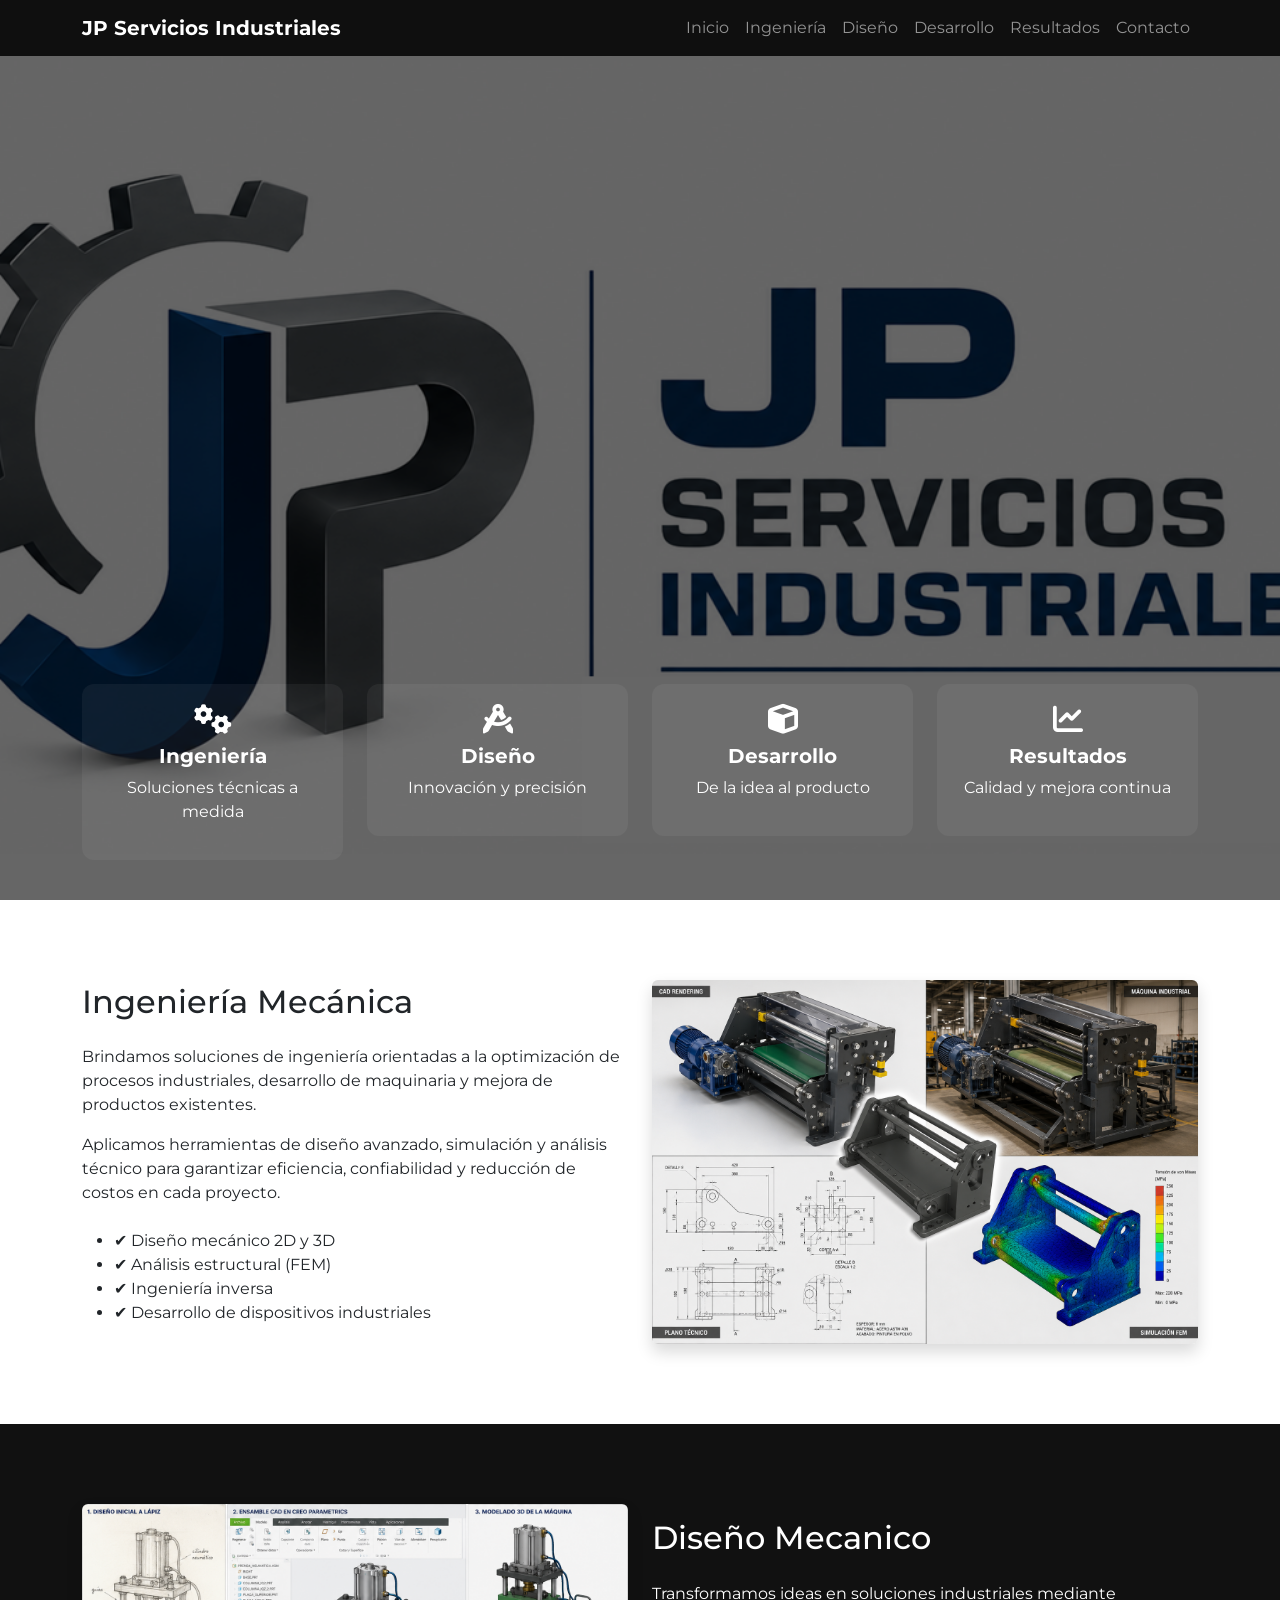
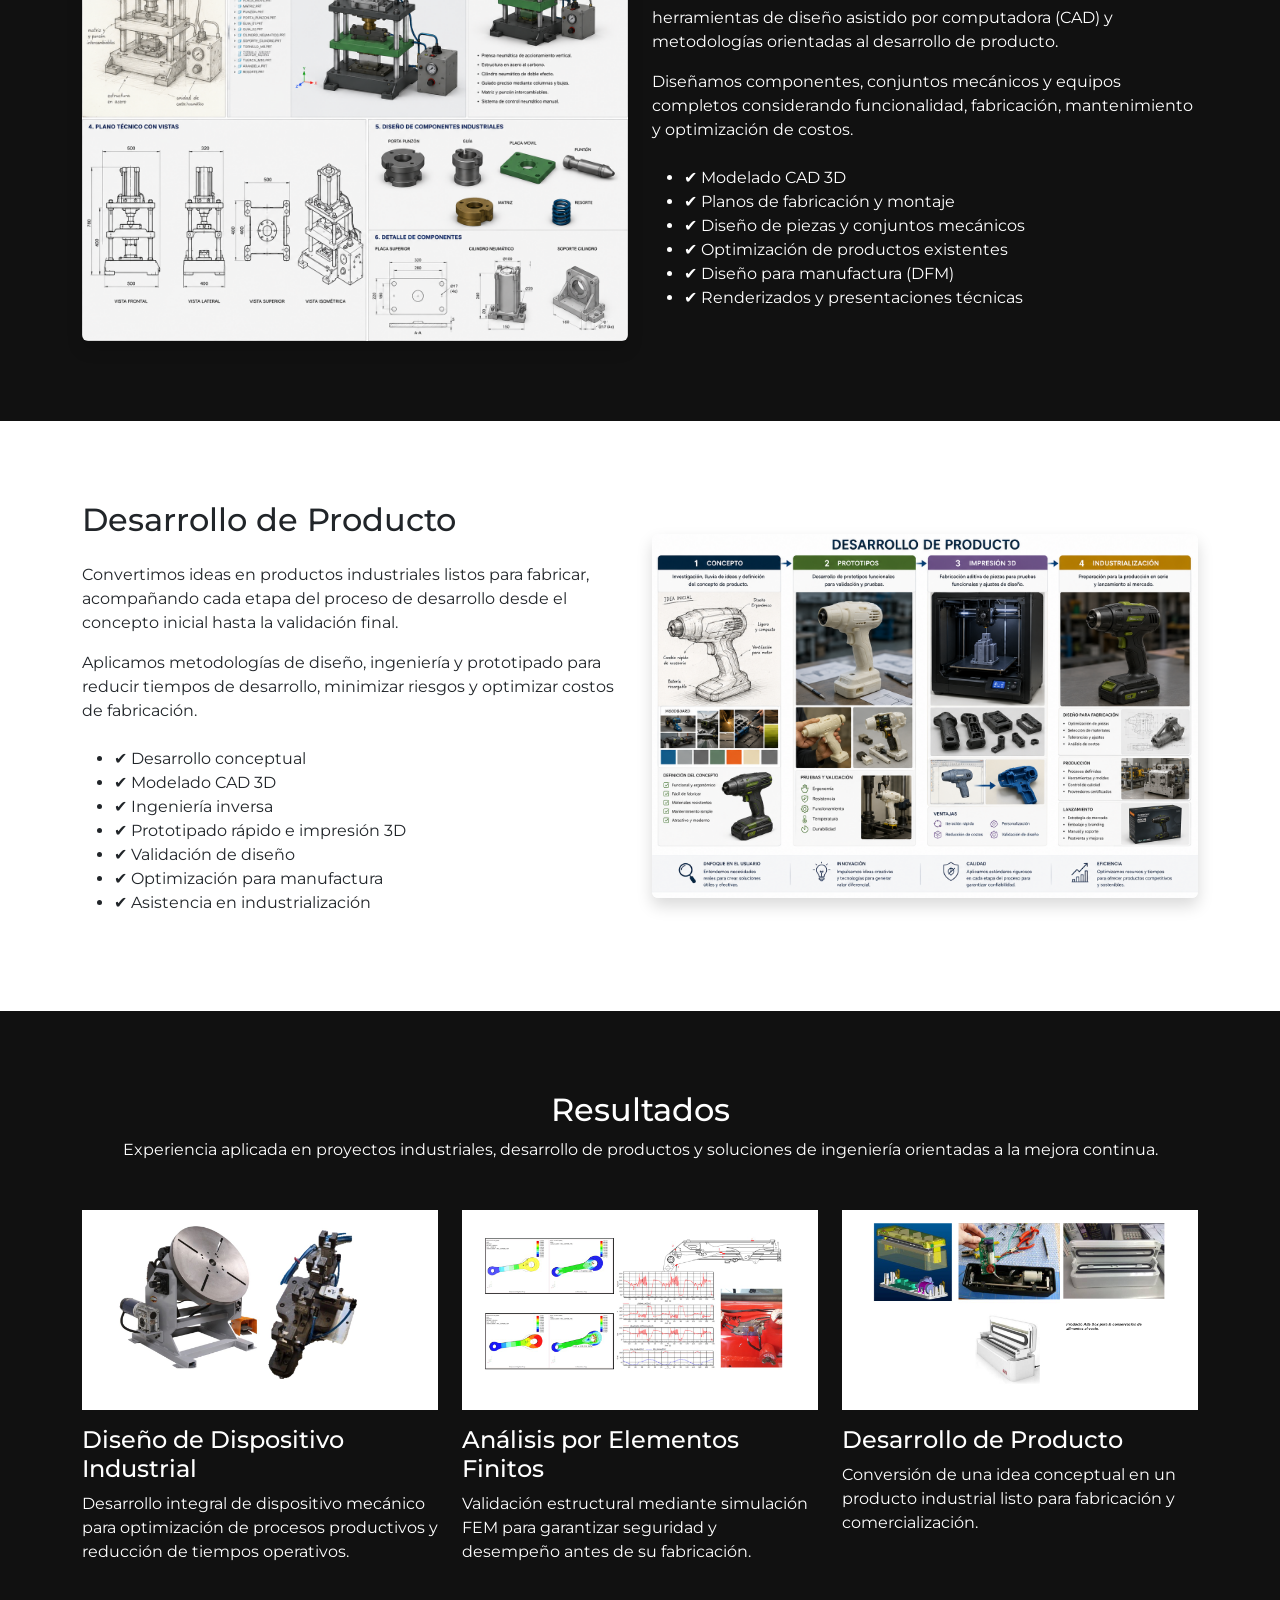
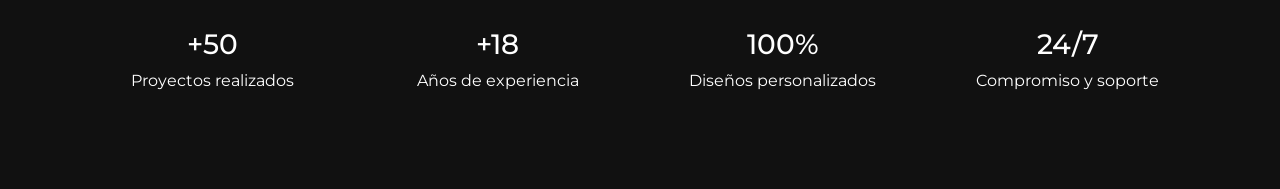
==== index.html @ 55347c9d "Refactor mostrarContacto and volverInicio functions Refactor mostrarContacto and volverInicio functi" ====
<!DOCTYPE html>
<html lang="es">

<head>
  <meta charset="UTF-8">
  <meta name="viewport" content="width=device-width, initial-scale=1">

  <title>JP Servicios Industriales</title>

  <!-- Fonts -->
  <link href="https://fonts.googleapis.com/css2?family=Montserrat:wght@300;400;600;700&display=swap" rel="stylesheet">

  <!-- Bootstrap -->
  <link href="https://cdn.jsdelivr.net/npm/bootstrap@5.3.7/dist/css/bootstrap.min.css" rel="stylesheet">

  <!-- Icons -->
  <link href="https://cdnjs.cloudflare.com/ajax/libs/font-awesome/6.5.0/css/all.min.css" rel="stylesheet">

  <!-- Custom CSS -->
  <link rel="stylesheet" href="style.css">
</head>

<body>

<!-- NAVBAR -->
<nav class="navbar navbar-expand-lg navbar-dark fixed-top">
  <div class="container">
    <a class="navbar-brand fw-bold">JP Servicios Industriales</a>

    <button class="navbar-toggler" data-bs-toggle="collapse" data-bs-target="#menu">
      <span class="navbar-toggler-icon"></span>
    </button>

    <div id="menu" class="collapse navbar-collapse">
      <ul class="navbar-nav ms-auto">
        <li class="nav-item"><a href="#inicio" class="nav-link">Inicio</a></li>
        <li class="nav-item"><a href="#ingenieria" class="nav-link">Ingeniería</a></li>
        <li class="nav-item"><a href="#diseno" class="nav-link">Diseño</a></li>
        <li class="nav-item"><a href="#desarrollo" class="nav-link">Desarrollo</a></li>
        <li class="nav-item"><a href="#resultados" class="nav-link">Resultados</a></li>
        <li class="nav-item"><a href="#" class="nav-link" onclick="mostrarContacto(); return false;">Contacto</a></li>
      </ul>
    </div>
  </div>
</nav>

<!-- HERO -->
<section id="inicio" class="hero">

  <div class="overlay"></div>

  <div class="container feature-container">

    <div class="row text-center">

      <div class="col-md-3 col-6">
        <a href="#ingenieria" class="feature">
          <i class="fas fa-cogs"></i>
          <h5>Ingeniería</h5>
          <p>Soluciones técnicas a medida</p>
        </a>
      </div>

      <div class="col-md-3 col-6">
        <a href="#diseno" class="feature">
          <i class="fas fa-drafting-compass"></i>
          <h5>Diseño</h5>
          <p>Innovación y precisión</p>
        </a>
      </div>

      <div class="col-md-3 col-6">
        <a href="#desarrollo" class="feature">
          <i class="fas fa-cube"></i>
          <h5>Desarrollo</h5>
          <p>De la idea al producto</p>
        </a>
      </div>

      <div class="col-md-3 col-6">
        <a href="#resultados" class="feature">
          <i class="fas fa-chart-line"></i>
          <h5>Resultados</h5>
          <p>Calidad y mejora continua</p>
        </a>
      </div>

    </div>

  </div>

</section>

<!-- SECCIONES -->
<section id="ingenieria" class="section">
  <div class="container">

    <div class="row align-items-center">

      <!-- TEXTO -->
      <div class="col-md-6">
        <h2 class="mb-4">Ingeniería Mecánica</h2>

        <p>
          Brindamos soluciones de ingeniería orientadas a la optimización de procesos industriales,
          desarrollo de maquinaria y mejora de productos existentes.
        </p>

        <p>
          Aplicamos herramientas de diseño avanzado, simulación y análisis técnico para garantizar
          eficiencia, confiabilidad y reducción de costos en cada proyecto.
        </p>

        <ul class="mt-4">
          <li>✔ Diseño mecánico 2D y 3D</li>
          <li>✔ Análisis estructural (FEM)</li>
          <li>✔ Ingeniería inversa</li>
          <li>✔ Desarrollo de dispositivos industriales</li>
        </ul>
      </div>

      <!-- IMAGEN -->
      <div class="col-md-6 text-center">
        <img src="images/ingenieria.png"
     class="img-fluid rounded shadow"
     alt="Ingeniería Mecánica">
      </div>

    </div>

  </div>
</section>

<section id="diseno" class="section dark">
  <div class="container">

    <div class="row align-items-center">

      <!-- IMAGEN -->
      <div class="col-md-6 text-center mb-4 mb-md-0">
        <img src="images/diseno.png"
             class="img-fluid rounded shadow"
             alt="Diseño mecánico 3D">
      </div>

      <!-- TEXTO -->
      <div class="col-md-6">
        <h2 class="mb-4">Diseño Mecanico</h2>

        <p>
          Transformamos ideas en soluciones industriales mediante herramientas de diseño
          asistido por computadora (CAD) y metodologías orientadas al desarrollo de producto.
        </p>

        <p>
          Diseñamos componentes, conjuntos mecánicos y equipos completos considerando
          funcionalidad, fabricación, mantenimiento y optimización de costos.
        </p>

        <ul class="mt-4">
          <li>✔ Modelado CAD 3D</li>
          <li>✔ Planos de fabricación y montaje</li>
          <li>✔ Diseño de piezas y conjuntos mecánicos</li>
          <li>✔ Optimización de productos existentes</li>
          <li>✔ Diseño para manufactura (DFM)</li>
          <li>✔ Renderizados y presentaciones técnicas</li>
        </ul>
      </div>

    </div>

  </div>
</section>
<section id="desarrollo" class="section">
    <div class="container">

        <div class="row align-items-center">

            <!-- TEXTO -->
            <div class="col-md-6">
                <h2 class="mb-4">Desarrollo de Producto</h2>

                <p>
                    Convertimos ideas en productos industriales listos para fabricar,
                    acompañando cada etapa del proceso de desarrollo desde el concepto
                    inicial hasta la validación final.
                </p>

                <p>
                    Aplicamos metodologías de diseño, ingeniería y prototipado para
                    reducir tiempos de desarrollo, minimizar riesgos y optimizar costos
                    de fabricación.
                </p>

                <ul class="mt-4">
                    <li>✔ Desarrollo conceptual</li>
                    <li>✔ Modelado CAD 3D</li>
                    <li>✔ Ingeniería inversa</li>
                    <li>✔ Prototipado rápido e impresión 3D</li>
                    <li>✔ Validación de diseño</li>
                    <li>✔ Optimización para manufactura</li>
                    <li>✔ Asistencia en industrialización</li>
                </ul>
            </div>

            <!-- IMAGEN -->
            <div class="col-md-6 text-center">
                <img src="./images/desarrollo.png"
                     class="img-fluid rounded shadow"
                     alt="Desarrollo de Producto">
            </div>

        </div>

    </div>
</section>
<section id="resultados" class="section dark">
    <div class="container">

        <div class="text-center mb-5">
            <h2>Resultados</h2>
            <p>
                Experiencia aplicada en proyectos industriales, desarrollo de productos
                y soluciones de ingeniería orientadas a la mejora continua.
            </p>
        </div>

        <div class="row g-4">

            <div class="col-md-4">
                <div class="result-card">
                    <img src="./images/proyecto1.jpg"
                         class="img-fluid"
                         alt="Proyecto Industrial">

                    <h4 class="mt-3">Diseño de Dispositivo Industrial</h4>

                    <p>
                        Desarrollo integral de dispositivo mecánico para optimización
                        de procesos productivos y reducción de tiempos operativos.
                    </p>
                </div>
            </div>

            <div class="col-md-4">
                <div class="result-card">
                    <img src="./images/proyecto2.jpg"
                         class="img-fluid"
                         alt="Simulación FEM">

                    <h4 class="mt-3">Análisis por Elementos Finitos</h4>

                    <p>
                        Validación estructural mediante simulación FEM para garantizar
                        seguridad y desempeño antes de su fabricación.
                    </p>
                </div>
            </div>

            <div class="col-md-4">
                <div class="result-card">
                    <img src="./images/proyecto3.jpg"
                         class="img-fluid"
                         alt="Desarrollo de Producto">

                    <h4 class="mt-3">Desarrollo de Producto</h4>

                    <p>
                        Conversión de una idea conceptual en un producto industrial
                        listo para fabricación y comercialización.
                    </p>
                </div>
            </div>

        </div>

        <div class="row text-center mt-5">

            <div class="col-md-3">
                <h3>+50</h3>
                <p>Proyectos realizados</p>
            </div>

            <div class="col-md-3">
                <h3>+18</h3>
                <p>Años de experiencia</p>
            </div>

            <div class="col-md-3">
                <h3>100%</h3>
                <p>Diseños personalizados</p>
            </div>

            <div class="col-md-3">
                <h3>24/7</h3>
                <p>Compromiso y soporte</p>
            </div>

        </div>

    </div>
</section>

<section id="contacto-page" class="contact-page">

    <div class="contact-container">

        <h2>Contacto</h2>

        <p class="text-center mb-4">
            Complete el formulario y nos comunicaremos a la brevedad.
        </p>

        <form action="https://formsubmit.co/jpserviciosindustriales@gmail.com"
              method="POST">

            <input type="hidden"
                   name="_subject"
                   value="Nueva consulta desde JP Servicios Industriales">

            <input type="hidden"
                   name="_captcha"
                   value="false">

            <div class="mb-3">
                <input type="text"
                       class="form-control"
                       name="Nombre"
                       placeholder="Nombre y Apellido"
                       required>
            </div>

            <div class="mb-3">
                <input type="email"
                       class="form-control"
                       name="Email"
                       placeholder="Correo Electrónico"
                       required>
            </div>

            <div class="mb-3">
                <input type="tel"
                       class="form-control"
                       name="Telefono"
                       placeholder="Teléfono">
            </div>

            <div class="mb-3">
                <textarea class="form-control"
                          name="Consulta"
                          rows="6"
                          placeholder="Describa su consulta"
                          required></textarea>
            </div>

            <button type="submit" class="btn btn-primary">
                Enviar Consulta
            </button>

            <a href="https://wa.me/5493547477700"
               target="_blank"
               class="btn btn-success ms-2">
               <i class="fab fa-whatsapp"></i> WhatsApp
            </a>

            <button type="button"
                    class="btn btn-outline-light ms-2"
                    onclick="volverInicio()">
                Volver
            </button>

        </form>

    </div>

</section>  
  
<script src="https://cdn.jsdelivr.net/npm/bootstrap@5.3.7/dist/js/bootstrap.bundle.min.js"></script>

<script>

function mostrarContacto() {

    document.querySelector('.hero').style.display = 'none';

    document.querySelectorAll('.section').forEach(function(seccion) {
        seccion.style.display = 'none';
    });

    document.getElementById('contacto-page').style.display = 'flex';
}


</script>


</body>
</html>
---- style.css ----
/* GLOBAL */
body {
  font-family: 'Montserrat', sans-serif;
}

html {
  scroll-behavior: smooth;
}

/* NAVBAR */
.navbar {
  background: rgba(0,0,0,0.85);
  backdrop-filter: blur(6px);
}

/* HERO */
.hero {
  height: 100vh;
  position: relative;
  background: url('images/logof.png') center/cover no-repeat;
}

.overlay {
  position: absolute;
  width: 100%;
  height: 100%;
  background: rgba(0,0,0,0.6);
}

/* FEATURES */
.feature-container {
  position: absolute;
  bottom: 40px;
  left: 0;
  right: 0;
  z-index: 2;
}

.feature {
  display: block;
  color: white;
  text-decoration: none;
  padding: 20px;
  border-radius: 12px;
  transition: 0.3s;
  background: rgba(255,255,255,0.05);
}

.feature i {
  font-size: 30px;
  margin-bottom: 10px;
}

.feature:hover {
  background: rgba(255,255,255,0.15);
  transform: translateY(-5px);
}

.feature h5 {
  font-weight: 700;
}

/* SECCIONES */
.section {
  padding: 80px 0;
}

.section.dark {
  background: #111;
  color: white;
}

.contact-page {
    position: fixed;
    inset: 0;
    z-index: 9999;

    display: none;

    background: rgba(0,0,0,0.85);
    backdrop-filter: blur(6px);

    justify-content: center;
    align-items: center;
}

.contact-container {
    width: 100%;
    max-width: 700px;

    background: rgba(255,255,255,0.08);

    padding: 40px;
    border-radius: 15px;

    color: white;
}

.contact-container h2 {
    margin-bottom: 30px;
    text-align: center;
}

.contact-container .form-control {
    padding: 12px;
}
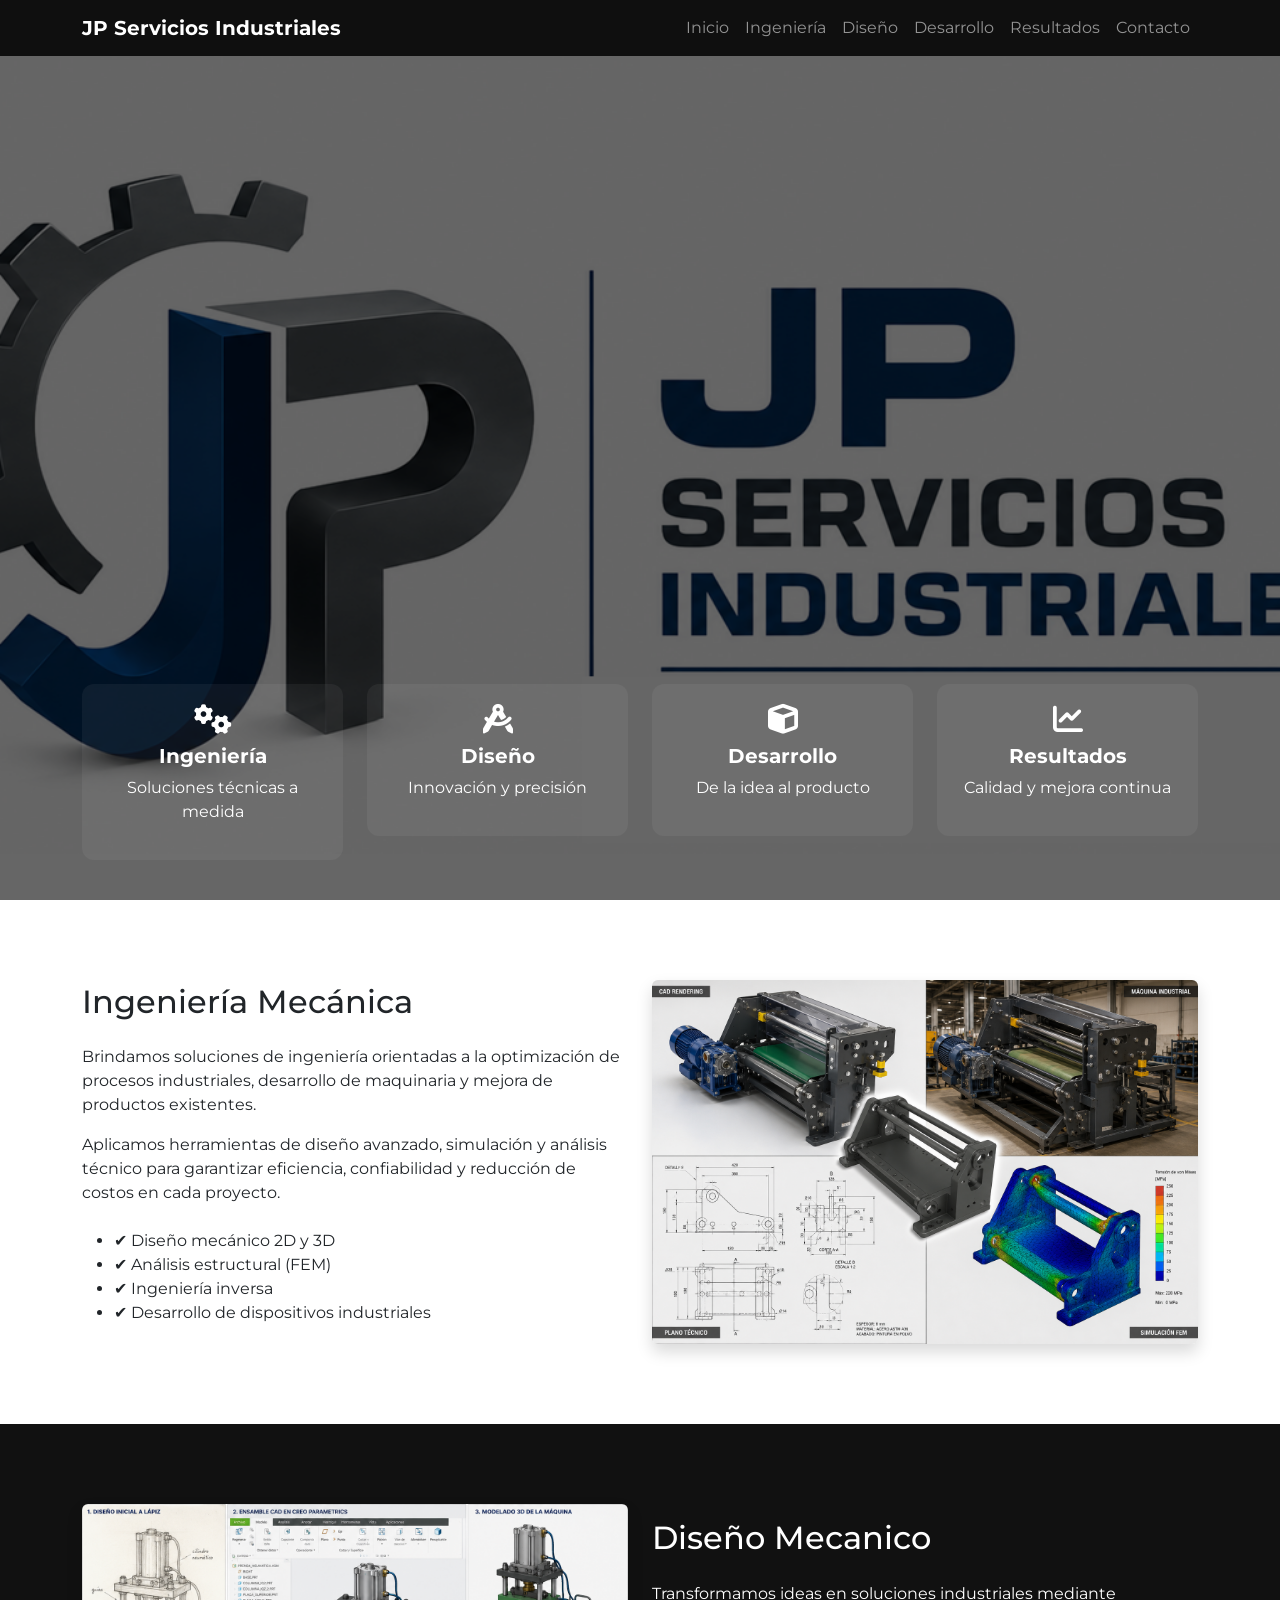
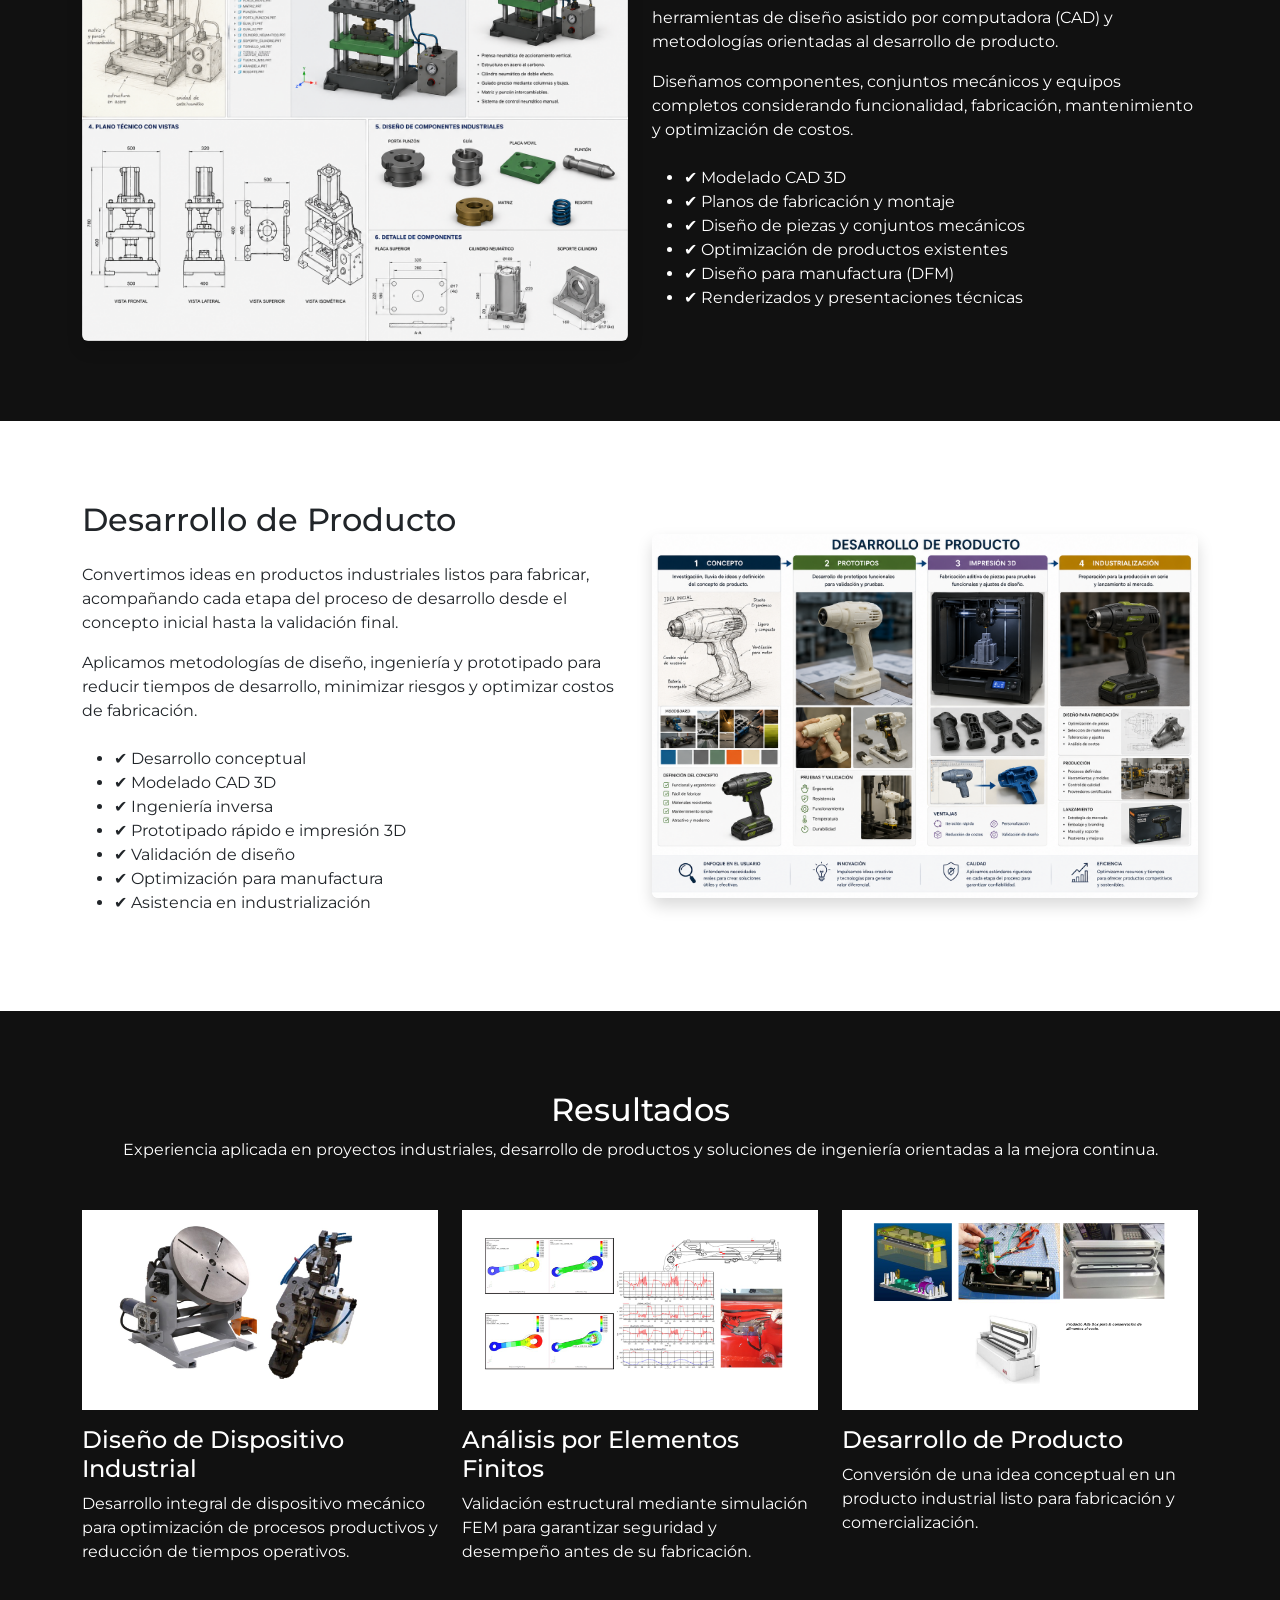
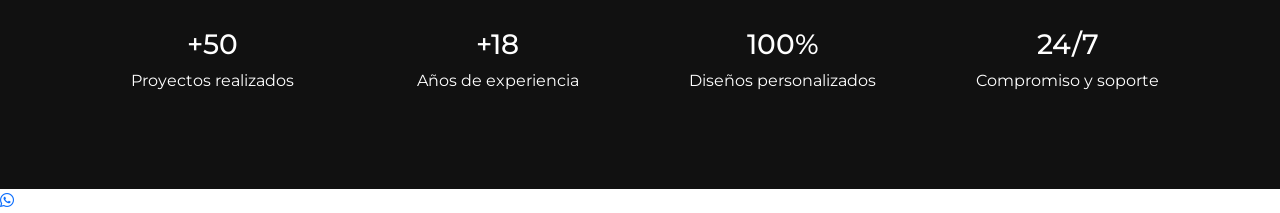
==== commit 174b3d5a: "Add WhatsApp contact link to index.html" ====
--- a/index.html
+++ b/index.html
@@ -311,7 +311,7 @@
             Complete el formulario y nos comunicaremos a la brevedad.
         </p>
 
-        <form action="https://formsubmit.co/jpserviciosindustriales@gmail.com"
+        <form action="https://formsubmit.co/josempinciroli@gmail.com"
               method="POST">
 
             <input type="hidden"
@@ -321,6 +321,11 @@
             <input type="hidden"
                    name="_captcha"
                    value="false">
+          
+    <input type="hidden"
+           name="_next"
+           value="https://jpserviciosindustriales.com.ar/gracias.html">
+
 
             <div class="mb-3">
                 <input type="text"
@@ -390,9 +395,36 @@
     document.getElementById('contacto-page').style.display = 'flex';
 }
 
+function volverInicio() {
+
+    // Mostrar portada
+    document.querySelector('.hero').style.display = 'block';
+
+    // Mostrar todas las secciones
+    document.querySelectorAll('.section').forEach(function(seccion) {
+        seccion.style.display = 'block';
+    });
+
+    // Ocultar formulario
+    document.getElementById('contacto-page').style.display = 'none';
+
+    // Volver arriba
+    window.scrollTo({
+        top: 0,
+        behavior: 'smooth'
+    });
+}  
 
 </script>
 
+  <a href="https://wa.me/5493547477700"
+   class="whatsapp-float"
+   target="_blank"
+   aria-label="WhatsApp">
+
+    <i class="fab fa-whatsapp"></i>
+
+</a>
 
 </body>
 </html>
